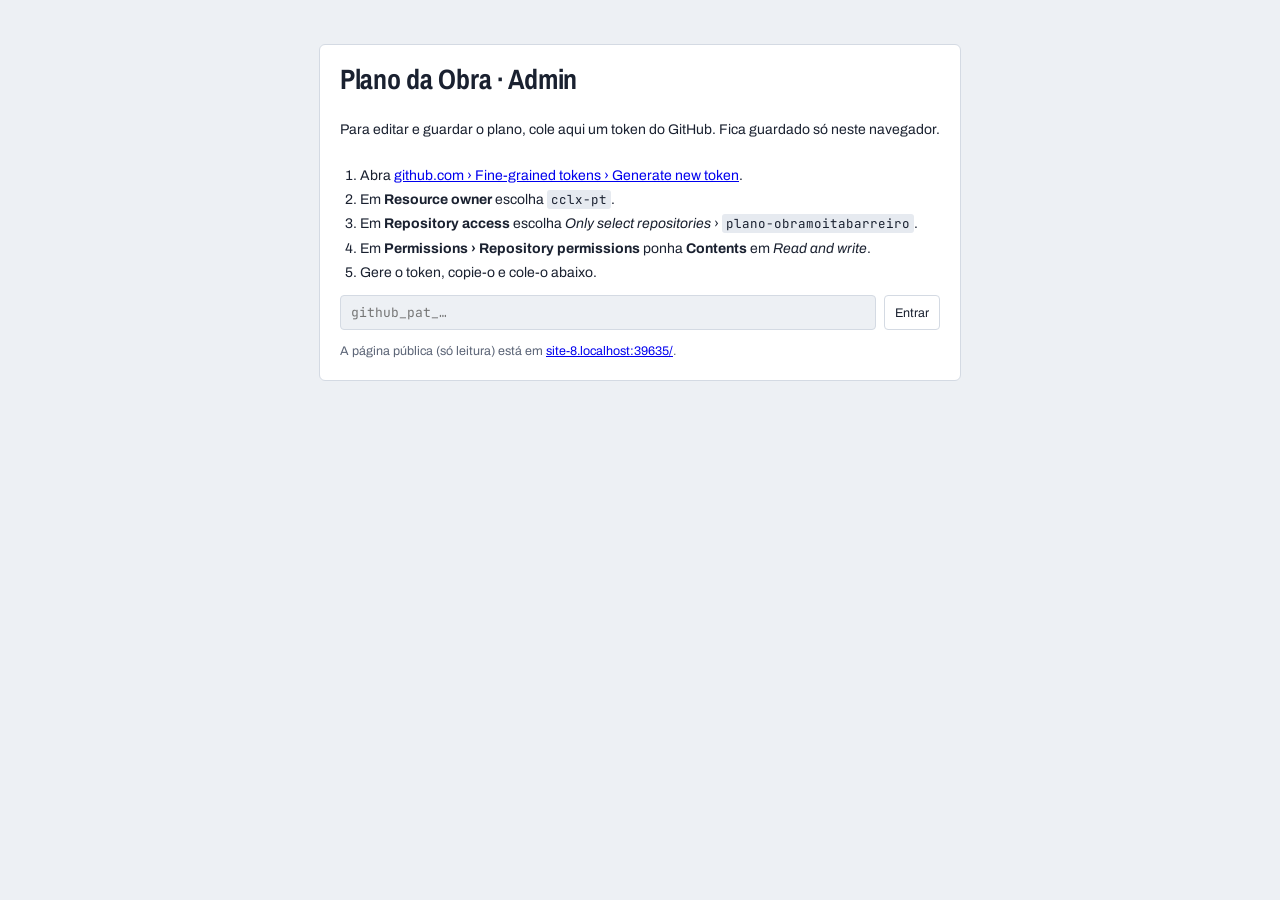
==== admin.html @ 2e49a406 "Admin no GitHub: data.json como cópia mestre, página pública e página de edição Co-Authored-By: Clau" ====
<!doctype html>
<html lang="pt">
<head>
<meta charset="utf-8">
<meta name="viewport" content="width=device-width,initial-scale=1,viewport-fit=cover">
<meta name="robots" content="noindex">
<title>Plano da Obra · Admin</title>
<link rel="stylesheet" href="https://fonts.googleapis.com/css2?family=Archivo:wght@400;500;600;700&family=Archivo+Narrow:wght@500;600;700&family=JetBrains+Mono:wght@400;500;600&display=swap">
<link rel="stylesheet" href="style.css">
<style>
:root{padding-top:env(safe-area-inset-top,0px);padding-bottom:env(safe-area-inset-bottom,0px)}body{margin:0}
.adminbar{max-width:1320px;margin:0 auto 20px;display:flex;flex-wrap:wrap;align-items:center;gap:8px 14px;padding:10px 14px;border:1px solid var(--line);border-radius:6px;background:var(--surface);font-size:13px}
.adminbar b{font:700 12px var(--f-mono);letter-spacing:.08em;text-transform:uppercase;color:var(--p1)}
.adminbar .sp{flex:1}
.adminbar a{color:var(--p1)}
.setup{max-width:640px;margin:20px auto;background:var(--surface);border:1px solid var(--line);border-radius:6px;padding:20px;display:grid;gap:12px}
.setup h1{font-size:28px;margin:0}
.setup ol{margin:0;padding-left:20px;display:grid;gap:4px;color:var(--ink)}
.setup code{font:12.5px var(--f-mono);background:var(--soft);padding:1px 4px;border-radius:3px}
.setup .row{display:flex;gap:8px;flex-wrap:wrap}
.setup input{flex:1 1 260px;min-width:0;border:1px solid var(--line);border-radius:4px;padding:8px 10px;background:var(--bg);font:13px var(--f-mono)}
.err{color:var(--today);font-weight:600;margin:0}
.msg{max-width:1320px;margin:40px auto;color:var(--muted)}
</style>
</head>
<body>
<div id="bar"></div>
<div id="app"><p class="msg">A carregar…</p></div>
<script>
(function(){
  var REPO='cclx-pt/plano-obramoitabarreiro',FILE='data.json',BRANCH='main';
  var API='https://api.github.com/repos/'+REPO+'/contents/'+FILE;
  var KEY='plano-obra-token';
  var app=document.getElementById('app'),bar=document.getElementById('bar');
  var sha=null,queue=Promise.resolve(),loaded=false;
  function getTok(){try{return localStorage.getItem(KEY)||''}catch(e){return ''}}
  function setTok(t){try{t?localStorage.setItem(KEY,t):localStorage.removeItem(KEY)}catch(e){}}
  function esc(s){return String(s).replace(/[&<>"]/g,function(c){return {'&':'&amp;','<':'&lt;','>':'&gt;','"':'&quot;'}[c]})}
  function b64enc(str){return btoa(unescape(encodeURIComponent(str)))}
  function b64dec(b){return decodeURIComponent(escape(atob(b.replace(/\n/g,''))))}
  function gh(method,body){
    return fetch(API+(method==='GET'?'?ref='+BRANCH+'&t='+Date.now():''),{method:method,cache:'no-store',
      headers:{'Authorization':'Bearer '+getTok(),'Accept':'application/vnd.github+json','X-GitHub-Api-Version':'2022-11-28'},
      body:body?JSON.stringify(body):undefined});
  }
  function why(r){
    if(r.status===401)return 'O token não é válido ou expirou. Crie um novo e cole-o abaixo.';
    if(r.status===403||r.status===404)return 'O token não tem acesso ao repositório '+REPO+' (precisa de “Contents: Read and write”).';
    return 'O GitHub respondeu com erro '+r.status+'. Tente outra vez.';
  }
  function setup(err){
    bar.innerHTML='';
    app.innerHTML='<div class="setup"><h1>Plano da Obra · Admin</h1>'+
      (err?'<p class="err">'+esc(err)+'</p>':'')+
      '<p>Para editar e guardar o plano, cole aqui um token do GitHub. Fica guardado só neste navegador.</p>'+
      '<ol><li>Abra <a href="https://github.com/settings/personal-access-tokens/new" target="_blank" rel="noopener">github.com › Fine-grained tokens › Generate new token</a>.</li>'+
      '<li>Em <b>Resource owner</b> escolha <code>cclx-pt</code>.</li>'+
      '<li>Em <b>Repository access</b> escolha <i>Only select repositories</i> › <code>plano-obramoitabarreiro</code>.</li>'+
      '<li>Em <b>Permissions › Repository permissions</b> ponha <b>Contents</b> em <i>Read and write</i>.</li>'+
      '<li>Gere o token, copie-o e cole-o abaixo.</li></ol>'+
      '<div class="row"><input id="tok" type="password" autocomplete="off" placeholder="github_pat_…" aria-label="Token do GitHub"><button class="btn" id="tokSave">Entrar</button></div>'+
      '<p class="hint">A página pública (só leitura) está em <a href="./">'+location.host+location.pathname.replace(/admin\.html$/,'')+'</a>.</p></div>';
    document.getElementById('tokSave').onclick=function(){var v=document.getElementById('tok').value.trim();if(!v)return;setTok(v);load()};
    document.getElementById('tok').onkeydown=function(e){if(e.key==='Enter')document.getElementById('tokSave').click()};
  }
  function drawBar(){
    var t=getTok();
    bar.innerHTML='<div class="adminbar"><b>Modo admin</b><span>As alterações são gravadas no GitHub e aparecem na página pública cerca de 1 minuto depois.</span><span class="sp"></span>'+
      '<a href="./" target="_blank" rel="noopener">Ver página pública</a><button class="btn" id="logout">Sair (token …'+esc(t.slice(-4))+')</button></div>';
    document.getElementById('logout').onclick=function(){setTok('');location.reload()};
  }
  function fetchData(){
    return gh('GET').then(function(r){if(!r.ok)throw {setup:why(r)};return r.json()})
      .then(function(j){sha=j.sha;return JSON.parse(b64dec(j.content))});
  }
  function save(S){
    var job=queue.then(function(){
      S.updatedAt=new Date().toISOString().replace(/\.\d+Z$/,'Z');
      return gh('PUT',{message:'Atualização do plano (admin)',content:b64enc(JSON.stringify(S,null,1)+'\n'),sha:sha,branch:BRANCH});
    }).then(function(r){
      if(r.ok)return r.json().then(function(j){sha=j.content.sha;return 'Guardado no GitHub'});
      if(r.status===409||r.status===422)return fetchData().then(function(d){window.PLANO.rerender(d);
        throw new Error('Outra alteração foi gravada entretanto. O plano foi recarregado; repita a sua última alteração.')});
      throw new Error(why(r));
    });
    queue=job.catch(function(){});
    return job;
  }
  function load(){
    if(!getTok()){setup();return}
    app.innerHTML='<p class="msg">A carregar do GitHub…</p>';
    fetchData().then(function(d){
      drawBar();
      if(loaded){window.PLANO.rerender(d);return}
      window.PLANO={readOnly:false,message:'As alterações são gravadas no GitHub automaticamente.',data:d,save:save};
      var s=document.createElement('script');s.src='app.js?t='+Date.now();document.body.appendChild(s);loaded=true;
    },function(e){setup(e&&e.setup?e.setup:'Não foi possível ligar ao GitHub. Verifique a ligação e tente outra vez.')});
  }
  load();
})();
</script>
</body>
</html>
---- style.css ----
/* Layout: summary band of three phases, then one wide Gantt (sticky task column, scrolling timeline), then sequence checks, then the editable plan table. */
:root{
  --bg:#EDF0F4;--surface:#FFFFFF;--ink:#1A2130;--muted:#5B6476;--line:#D4DAE3;--soft:#E6EAF0;
  --p1:#2D55C8;--p2:#0E8277;--p3:#B4512A;--ok:#2B7A4B;--warn:#A0650F;--today:#D23B3B;
  --f-display:"Archivo Narrow","Arial Narrow",system-ui,sans-serif;
  --f-body:"Archivo",system-ui,-apple-system,"Segoe UI",sans-serif;
  --f-mono:"JetBrains Mono",ui-monospace,Menlo,Consolas,monospace;
  --lw:250px;
}
@media (prefers-color-scheme: dark){:root:not([data-theme="light"]){
  --bg:#11141A;--surface:#191E27;--ink:#E6E9EF;--muted:#98A1B1;--line:#2C3340;--soft:#222935;
  --p1:#7193F2;--p2:#3CB6A7;--p3:#E38D62;--ok:#5DC28B;--warn:#E3B04B;--today:#FF6B6B;color-scheme:dark}}
:root[data-theme="dark"]{
  --bg:#11141A;--surface:#191E27;--ink:#E6E9EF;--muted:#98A1B1;--line:#2C3340;--soft:#222935;
  --p1:#7193F2;--p2:#3CB6A7;--p3:#E38D62;--ok:#5DC28B;--warn:#E3B04B;--today:#FF6B6B;color-scheme:dark}
@media (max-width:640px){:root{--lw:150px}}
body{background:var(--bg);color:var(--ink);font-family:var(--f-body);font-size:14px;line-height:1.45;
  padding-left:max(16px,env(safe-area-inset-left,0px));padding-right:max(16px,env(safe-area-inset-right,0px));padding-block:24px 56px}
#app{max-width:1320px;margin:0 auto;display:flex;flex-direction:column;gap:28px}
button,input,select{font:inherit;color:inherit}
:focus-visible{outline:2px solid var(--p1);outline-offset:2px}
.eyebrow{font:600 11px/1 var(--f-mono);letter-spacing:.09em;text-transform:uppercase;color:var(--muted)}
h1{font:700 clamp(30px,5vw,44px)/1.02 var(--f-display);margin:10px 0 8px;letter-spacing:-.01em;text-wrap:balance}
h2{font:700 20px/1.1 var(--f-display);margin:0;letter-spacing:.01em;text-wrap:balance}
.lede{margin:0;color:var(--muted);max-width:62ch}
.phases{display:grid;grid-template-columns:repeat(auto-fit,minmax(220px,1fr));gap:12px;margin-top:20px}
.ph{background:var(--surface);border:1px solid var(--line);border-radius:6px;padding:14px 16px;display:grid;gap:6px;min-width:0}
.ph-name{display:flex;align-items:center;gap:8px;font:700 15px var(--f-display);text-transform:uppercase;letter-spacing:.04em}
.ph-name i{width:10px;height:10px;background:var(--pc);border-radius:2px;flex:none}
.ph-dates,.ph-count{font:12px var(--f-mono);color:var(--muted);font-variant-numeric:tabular-nums}
.ph-bar{height:6px;background:var(--soft);border-radius:3px;overflow:hidden}
.ph-bar span{display:block;height:100%;background:var(--pc)}
.save{font:12px var(--f-mono);color:var(--muted)}
.sec{display:flex;flex-direction:column;gap:12px}
.sec-head{display:flex;flex-wrap:wrap;align-items:baseline;justify-content:space-between;gap:8px 16px}
.legend{display:flex;flex-wrap:wrap;gap:6px 14px;font-size:12px;color:var(--muted)}
.legend span{display:inline-flex;align-items:center;gap:6px}
.lg{width:18px;height:10px;border-radius:3px;border:1.5px solid var(--muted);box-sizing:border-box}
.lg.l-curso{background:repeating-linear-gradient(135deg,var(--muted) 0 3px,transparent 3px 6px)}
.lg.l-feito{background:var(--muted)}
.lg.l-hoje{width:2px;height:14px;border:0;background:var(--today);border-radius:0}
.hint{font-size:12.5px;color:var(--muted);margin:0}
/* Gantt */
.gantt{background:var(--surface);border:1px solid var(--line);border-radius:6px;overflow-x:auto}
.gi{position:relative}
.g-head,.g-row{display:flex}
.g-left{position:sticky;left:0;z-index:3;flex:0 0 var(--lw);width:var(--lw);box-sizing:border-box;background:var(--surface);
  border-right:1px solid var(--line);display:flex;align-items:center;gap:8px;padding:6px 10px;min-width:0}
.g-head .g-left{font:600 10.5px var(--f-mono);text-transform:uppercase;letter-spacing:.09em;color:var(--muted);border-bottom:1px solid var(--line)}
.g-scale{position:relative;flex:1 0 auto;height:46px;border-bottom:1px solid var(--line)}
.m-lbl{position:absolute;top:0;height:100%;box-sizing:border-box;border-left:1px solid var(--line);padding:6px 0 0 7px;
  font:700 13px var(--f-display);text-transform:uppercase;letter-spacing:.05em}
.w-lbl{position:absolute;bottom:5px;font:10px var(--f-mono);color:var(--muted);transform:translateX(-50%);font-variant-numeric:tabular-nums}
.g-body{position:relative}
.g-overlay{position:absolute;top:0;bottom:0;left:var(--lw);pointer-events:none;z-index:0}
.wl{position:absolute;top:0;bottom:0;width:1px;background:var(--soft)}
.ml{position:absolute;top:0;bottom:0;width:1px;background:var(--line)}
.jan{position:absolute;top:0;bottom:0;background:repeating-linear-gradient(135deg,transparent 0 6px,var(--soft) 6px 7px)}
.today{position:absolute;top:0;bottom:0;width:2px;background:var(--today);z-index:4}
.today b{position:absolute;top:2px;left:5px;font:600 10px var(--f-mono);color:var(--today);text-transform:uppercase;letter-spacing:.06em;white-space:nowrap}
.g-row{position:relative;z-index:1;border-bottom:1px solid var(--soft);min-height:36px}
.g-track{position:relative;flex:1 0 auto}
.g-name{font-size:13px;line-height:1.25;min-width:0;overflow-wrap:anywhere}
.g-name small{display:block;font:10.5px var(--f-mono);color:var(--muted)}
.g-phase .g-left,.g-phase{background:color-mix(in srgb,var(--pc) 9%,var(--surface))}
.g-phase .g-left{font:700 13px var(--f-display);text-transform:uppercase;letter-spacing:.05em}
.g-span{position:absolute;top:50%;height:4px;margin-top:-2px;background:var(--pc);border-radius:2px}
.bar{position:absolute;top:50%;height:16px;margin-top:-8px;box-sizing:border-box;border-radius:4px;border:1.5px solid var(--pc);
  background:color-mix(in srgb,var(--pc) 14%,var(--surface))}
.b-em-curso{background:repeating-linear-gradient(135deg,color-mix(in srgb,var(--pc) 60%,var(--surface)) 0 4px,color-mix(in srgb,var(--pc) 18%,var(--surface)) 4px 8px)}
.b-feito{background:var(--pc)}
.bar-d{position:absolute;left:100%;top:50%;transform:translateY(-50%);margin-left:6px;font:10.5px var(--f-mono);color:var(--muted);white-space:nowrap;font-variant-numeric:tabular-nums}
.ms-band{position:absolute;top:50%;height:16px;margin-top:-8px;border:1.5px dashed var(--ink);border-radius:4px;box-sizing:border-box}
.ms-band span{position:absolute;left:8px;top:50%;transform:translateY(-50%);font:600 10.5px var(--f-mono);white-space:nowrap}
.st{flex:none;width:18px;height:18px;border-radius:50%;border:2px solid var(--muted);background:transparent;padding:0;cursor:pointer;position:relative}
.st-em-curso{border-color:var(--warn);background:linear-gradient(90deg,var(--warn) 50%,transparent 50%)}
.st-feito{border-color:var(--ok);background:var(--ok)}
.st-feito::after{content:"";position:absolute;left:5px;top:1.5px;width:4px;height:8px;border:solid var(--surface);border-width:0 2px 2px 0;transform:rotate(45deg)}
/* Sequence */
.checks{list-style:none;margin:0;padding:0;display:grid;grid-template-columns:repeat(auto-fit,minmax(300px,1fr));gap:8px}
.checks li{display:flex;gap:10px;align-items:flex-start;background:var(--surface);border:1px solid var(--line);border-radius:6px;padding:10px 12px;min-width:0}
.checks li.bad{border-color:var(--warn);background:color-mix(in srgb,var(--warn) 9%,var(--surface))}
.ck{flex:none;font:700 11px/18px var(--f-mono);width:18px;height:18px;text-align:center;border-radius:50%;color:var(--surface);background:var(--ok)}
.bad .ck{background:var(--warn)}
.checks p{margin:0;font-size:13px;min-width:0}
.checks p small{display:block;color:var(--muted);font:11px var(--f-mono);margin-top:2px}
/* Plan table */
.plan{background:var(--surface);border:1px solid var(--line);border-radius:6px;overflow-x:auto}
table{border-collapse:collapse;width:100%;min-width:680px}
th{font:600 10.5px var(--f-mono);text-transform:uppercase;letter-spacing:.09em;color:var(--muted);text-align:left;padding:10px 10px;border-bottom:1px solid var(--line)}
td{padding:5px 10px;border-bottom:1px solid var(--soft);vertical-align:middle}
tr.ph-row td{background:color-mix(in srgb,var(--pc) 9%,var(--surface));font:700 13px var(--f-display);text-transform:uppercase;letter-spacing:.05em;padding-block:9px}
tr.ph-row td i{display:inline-block;width:10px;height:10px;background:var(--pc);border-radius:2px;margin-right:8px}
.in{width:100%;box-sizing:border-box;border:1px solid transparent;background:transparent;border-radius:4px;padding:6px 8px}
.in:hover{border-color:var(--line)}
.in:focus{border-color:var(--p1);background:var(--bg);outline:none}
input[type=date].in{font:12.5px var(--f-mono);font-variant-numeric:tabular-nums;min-width:132px}
select.in{min-width:110px;cursor:pointer}
.days{font:12px var(--f-mono);color:var(--muted);text-align:right;white-space:nowrap;font-variant-numeric:tabular-nums}
.btn{border:1px solid var(--line);background:var(--surface);border-radius:4px;padding:6px 10px;cursor:pointer;font-size:12.5px}
.btn:hover{border-color:var(--muted)}
.btn.add{color:var(--pc);border-style:dashed;border-color:color-mix(in srgb,var(--pc) 50%,var(--line))}
.btn.del{color:var(--muted);padding:4px 8px}
.btn.del.arm{color:var(--surface);background:var(--today);border-color:var(--today)}

/* v2: % feita e datas reais */
.g-row{min-height:42px}
.bar{margin-top:-11px}
.bar .fill{position:absolute;left:0;top:0;bottom:0;background:var(--pc);border-radius:2px 0 0 2px}
.b-late{border-color:var(--today)}
.bar-d b{color:var(--ink);font-weight:600}
.real{position:absolute;top:50%;margin-top:8px;height:4px;background:var(--ink);border-radius:2px}
.real.open{background:repeating-linear-gradient(90deg,var(--ink) 0 6px,transparent 6px 9px)}
.late-t{color:var(--today);font-weight:600}
.ph-pct{margin-left:auto;font:600 14px var(--f-mono);color:var(--pc);letter-spacing:0}
.lg.l-plan{border-color:var(--muted);background:linear-gradient(90deg,var(--muted) 55%,transparent 55%)}
.lg.l-real{height:4px;border:0;background:var(--ink);border-radius:2px}
table{min-width:1000px}
th.c-name{width:32%}
th.grp{text-align:center;border-bottom:1px solid var(--line);padding-bottom:6px}
tr.sub th{padding-top:6px}
.real-c{background:color-mix(in srgb,var(--ink) 3%,var(--surface))}
.in.is-late{color:var(--today);font-weight:600}
.pct{display:grid;grid-template-columns:68px auto;align-items:center;gap:3px 4px;min-width:96px}
.pct input.in{font:12.5px var(--f-mono);text-align:right;font-variant-numeric:tabular-nums}
.pct span{font:12px var(--f-mono);color:var(--muted)}
.pct i{grid-column:1/-1;height:3px;border-radius:2px;background:linear-gradient(90deg,var(--pc) var(--w),var(--soft) var(--w))}
/* v3: colunas de início e fim no Gantt */
:root{--lw:420px}
@media (max-width:640px){:root{--lw:150px}}
.g-left .g-name{flex:1 1 auto}
.g-dt{flex:0 0 64px;text-align:right;font:11.5px/1.25 var(--f-mono);font-variant-numeric:tabular-nums;color:var(--ink);white-space:nowrap}
.g-dt small{display:block;font-size:10px;color:var(--muted)}
.g-dt small.lt{color:var(--today);font-weight:600}
.g-head .g-dt{font:600 10.5px var(--f-mono);color:var(--muted);letter-spacing:.09em}
.g-phase .g-dt{font-weight:600;text-transform:none;letter-spacing:0}
@media (max-width:640px){.g-dt{display:none}}
/* v4: datas editáveis no Gantt */
:root{--lw:520px}
@media (max-width:640px){:root{--lw:150px}}
.g-dt{flex-basis:118px}
.gd{width:100%;box-sizing:border-box;font:11.5px var(--f-mono);font-variant-numeric:tabular-nums;color:var(--ink);background:transparent;border:1px solid transparent;border-radius:4px;padding:3px 4px;cursor:pointer}
.gd:hover{border-color:var(--line)}
.gd:focus{border-color:var(--p1);background:var(--bg);outline:none}
.g-ed small{padding-right:5px}
/* v5: % editável no Gantt */
:root{--lw:590px}
@media (max-width:640px){:root{--lw:150px}}
.g-dt.g-pc{flex-basis:62px}
.gp{text-align:right;cursor:text}
/* v6: responsável, nome editável, adicionar tarefas no Gantt */
:root{--lw:720px}
@media (max-width:640px){:root{--lw:170px}}
.g-dt.g-ow{flex-basis:130px;text-align:left}
.go,.gn{cursor:text}
.gn{font:13px/1.25 var(--f-body);padding:3px 5px;margin-left:-5px;width:calc(100% + 5px)}
.g-name small{padding-left:1px}
.g-add{min-height:38px}
.g-add .g-left{background:var(--surface)}
.g-add .btn{padding:4px 10px;font-size:12px}
@media (max-width:640px){.g-add .btn{white-space:nowrap}}
table{min-width:1140px}
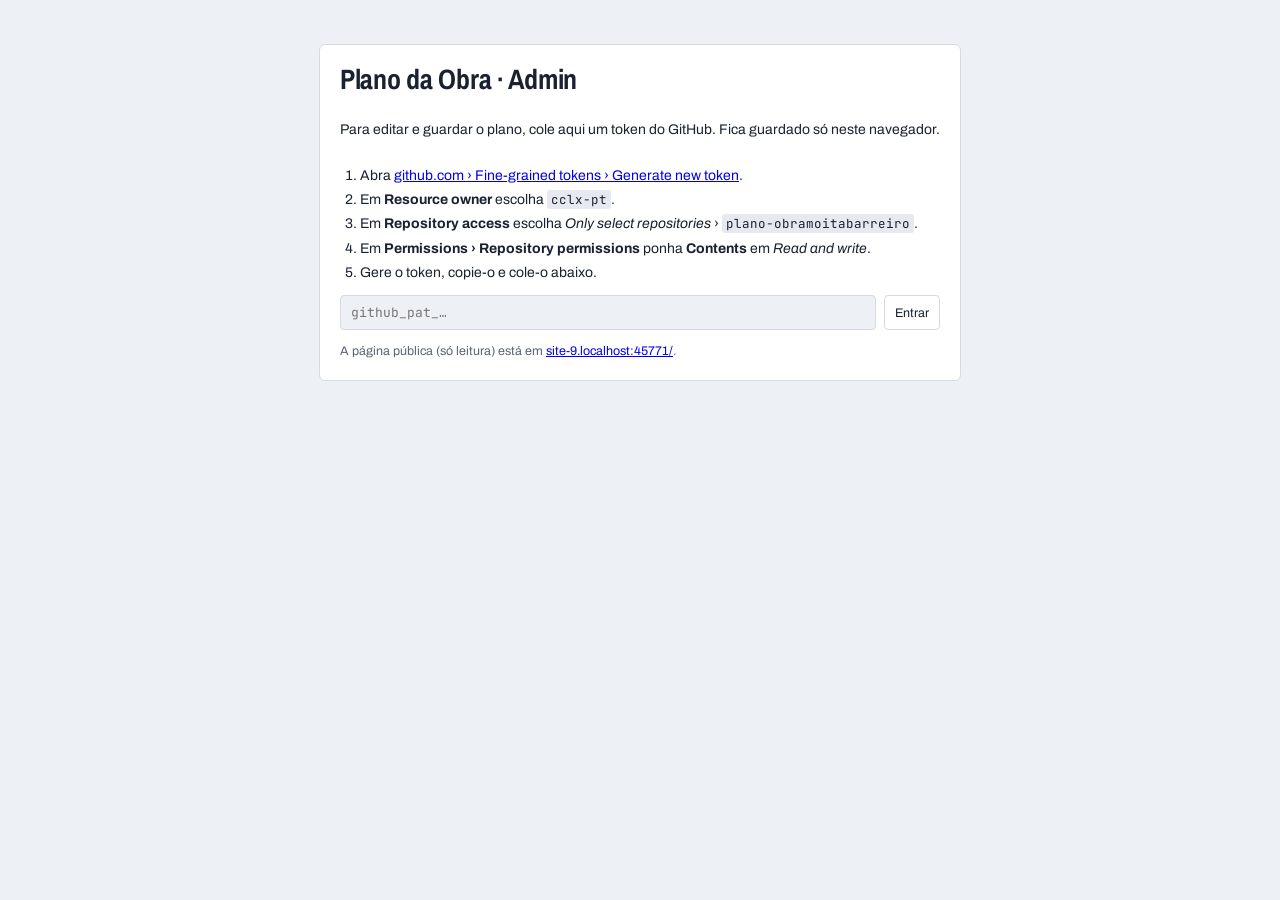
==== commit 479353a3: "Botão Sincronizar agora (admin) e Atualizar (página pública) Co-Authored-By: Claude Opus 5.5 <norepl" ====
--- a/admin.html
+++ b/admin.html
@@ -66,8 +66,9 @@
   function drawBar(){
     var t=getTok();
     bar.innerHTML='<div class="adminbar"><b>Modo admin</b><span>As alterações são gravadas no GitHub e aparecem na página pública cerca de 1 minuto depois.</span><span class="sp"></span>'+
-      '<a href="./" target="_blank" rel="noopener">Ver página pública</a><button class="btn" id="logout">Sair (token …'+esc(t.slice(-4))+')</button></div>';
+      '<button class="btn" id="sync">Sincronizar agora</button><span id="syncmsg" class="save"></span><a href="./" target="_blank" rel="noopener">Ver página pública</a><button class="btn" id="logout">Sair (token …'+esc(t.slice(-4))+')</button></div>';
     document.getElementById('logout').onclick=function(){setTok('');location.reload()};
+    document.getElementById('sync').onclick=syncNow;
   }
   function fetchData(){
     return gh('GET').then(function(r){if(!r.ok)throw {setup:why(r)};return r.json()})
@@ -86,6 +87,20 @@
     queue=job.catch(function(){});
     return job;
   }
+  // Grava já o que estiver pendente e recarrega a versão mais recente do GitHub.
+  function syncNow(){
+    var b=document.getElementById('sync'),m=document.getElementById('syncmsg');
+    if(!window.PLANO||!window.PLANO.flush)return;
+    b.disabled=true;m.textContent='A sincronizar…';
+    window.PLANO.flush()
+      .then(function(){return queue})
+      .then(fetchData)
+      .then(function(d){window.PLANO.rerender(d);window.PLANO.status('Sincronizado com o GitHub');
+        m.textContent='Sincronizado às '+new Date().toLocaleTimeString('pt-PT',{hour:'2-digit',minute:'2-digit'})})
+      .catch(function(e){m.textContent=e&&e.message?e.message:(e&&e.setup?e.setup:'Não foi possível sincronizar. Tente outra vez.')})
+      .then(function(){b.disabled=false});
+  }
+  window.addEventListener('beforeunload',function(e){if(window.PLANO&&window.PLANO.pending&&window.PLANO.pending()){e.preventDefault();e.returnValue=''}});
   function load(){
     if(!getTok()){setup();return}
     app.innerHTML='<p class="msg">A carregar do GitHub…</p>';
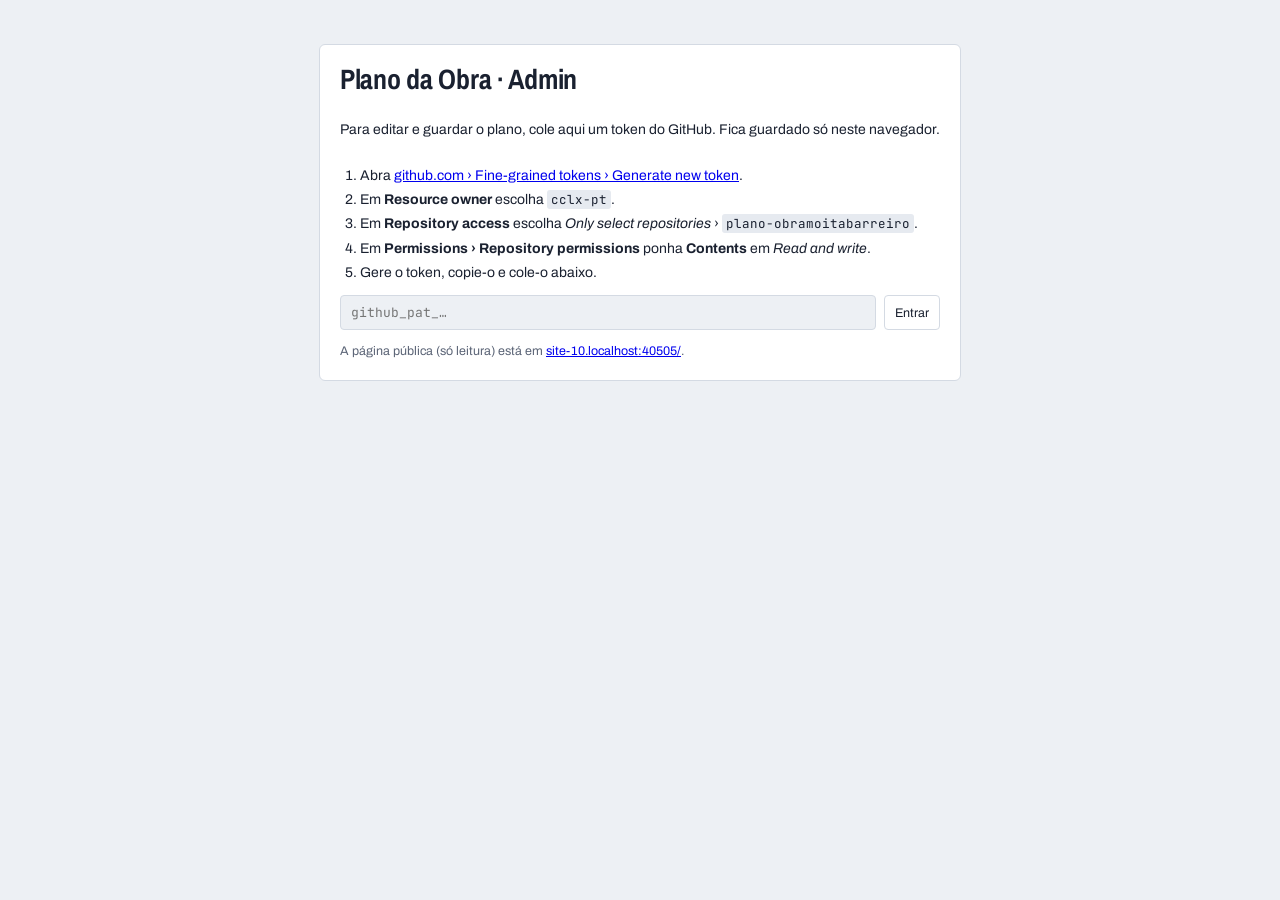
==== commit dd424832: "Datas dd/mm/aaaa, conclusão real por defeito igual ao fim, coluna Área, mover e apagar tarefas no Ga" ====
--- a/admin.html
+++ b/admin.html
@@ -6,7 +6,7 @@
 <meta name="robots" content="noindex">
 <title>Plano da Obra · Admin</title>
 <link rel="stylesheet" href="https://fonts.googleapis.com/css2?family=Archivo:wght@400;500;600;700&family=Archivo+Narrow:wght@500;600;700&family=JetBrains+Mono:wght@400;500;600&display=swap">
-<link rel="stylesheet" href="style.css">
+<script>document.write('<link rel="stylesheet" href="style.css?t='+Date.now()+'">')</script>
 <style>
 :root{padding-top:env(safe-area-inset-top,0px);padding-bottom:env(safe-area-inset-bottom,0px)}body{margin:0}
 .adminbar{max-width:1320px;margin:0 auto 20px;display:flex;flex-wrap:wrap;align-items:center;gap:8px 14px;padding:10px 14px;border:1px solid var(--line);border-radius:6px;background:var(--surface);font-size:13px}
--- a/style.css
+++ b/style.css
@@ -160,3 +160,61 @@
 .g-add .btn{padding:4px 10px;font-size:12px}
 @media (max-width:640px){.g-add .btn{white-space:nowrap}}
 table{min-width:1140px}
+
+/* Anotações */
+table{min-width:1400px}
+th.c-notes{width:260px}
+td.c-notes{min-width:220px}
+textarea.in.notes{display:block;resize:vertical;min-height:32px;font:13px/1.35 var(--f-body);field-sizing:content;max-height:9em}
+.g-note{display:block;max-width:100%;overflow:hidden;text-overflow:ellipsis;white-space:nowrap;font-family:var(--f-body);font-style:italic}
+
+/* Mover tarefas entre fases */
+table{min-width:1520px}
+th.c-phase{width:110px}
+td.c-phase select.in{min-width:96px;font-weight:600;color:var(--pc)}
+tr.moved td{animation:moved 1.6s ease-out}
+@keyframes moved{0%,40%{background:color-mix(in srgb,var(--pc) 18%,var(--surface))}100%{background:transparent}}
+@media (prefers-reduced-motion:reduce){tr.moved td{animation:none}}
+
+/* Data real de conclusão no Gantt */
+:root{--lw:840px}
+@media (max-width:640px){:root{--lw:170px}}
+.g-row:not(.g-phase) .g-dt.g-re{background:color-mix(in srgb,var(--ink) 3%,transparent);border-radius:4px}
+.g-dt.g-re.lt .gd{color:var(--today);font-weight:600;-webkit-text-fill-color:var(--today)}
+.g-head .g-dt.g-re{background:none}
+
+/* Datas dd/mm/aaaa com calendário */
+.dfield{position:relative;display:flex;align-items:center;min-width:0}
+.dfield .dtxt{flex:1 1 auto;min-width:0;font-family:var(--f-mono);font-variant-numeric:tabular-nums;padding-right:24px}
+.in.dtxt{min-width:122px;font-size:12.5px}
+.gd.dtxt{font-size:11.5px}
+.dfield .cal{position:absolute;right:5px;top:50%;width:13px;height:13px;margin-top:-6.5px;pointer-events:none;opacity:.55;
+  background:currentColor;-webkit-mask:url("data:image/svg+xml,%3Csvg xmlns='http://www.w3.org/2000/svg' viewBox='0 0 16 16'%3E%3Cpath d='M4 0h2v2h4V0h2v2h3v14H1V2h3zM3 6v8h10V6z'/%3E%3C/svg%3E") center/contain no-repeat;mask:url("data:image/svg+xml,%3Csvg xmlns='http://www.w3.org/2000/svg' viewBox='0 0 16 16'%3E%3Cpath d='M4 0h2v2h4V0h2v2h3v14H1V2h3zM3 6v8h10V6z'/%3E%3C/svg%3E") center/contain no-repeat}
+.dfield .dpick{position:absolute;right:0;top:0;bottom:0;width:22px;opacity:0;padding:0;border:0;margin:0;cursor:pointer;color-scheme:inherit}
+.dfield .dpick::-webkit-calendar-picker-indicator{position:absolute;inset:0;width:auto;height:auto;margin:0;cursor:pointer}
+.dfield:hover .cal{opacity:.9}
+.g-dt{flex-basis:124px}
+/* Fase no Gantt */
+:root{--lw:1010px}
+@media (max-width:640px){:root{--lw:170px}}
+.g-dt.g-fs{flex-basis:84px;text-align:left}
+.gsel{cursor:pointer;font-weight:600;color:var(--pc);-webkit-text-fill-color:var(--pc)}
+.g-row.moved .g-left{animation:moved 1.6s ease-out}
+@media (prefers-reduced-motion:reduce){.g-row.moved .g-left{animation:none}}
+
+/* Área, apagar no Gantt, ocultar colunas */
+:root{--lw:1150px}
+@media (max-width:640px){:root{--lw:170px}}
+.gantt.no-cols{--lw:300px}
+@media (max-width:640px){.gantt.no-cols{--lw:170px}}
+.gantt.no-cols .g-dt{display:none}
+.g-dt.g-ar{flex-basis:110px;text-align:left}
+.g-dt.g-del{flex-basis:30px;position:relative;text-align:right}
+.g-del .btn.del{padding:2px 7px}
+.g-del .btn.del.arm{position:absolute;right:0;top:50%;transform:translateY(-50%);white-space:nowrap;z-index:5}
+.btn.cols{font-size:12px;padding:4px 10px}
+th.c-area{width:130px}
+table{min-width:1640px}
+td.c-area .in{min-width:120px}
+td .in[data-f="owner"]{min-width:140px}
+td.c-phase select.in{min-width:100px}
